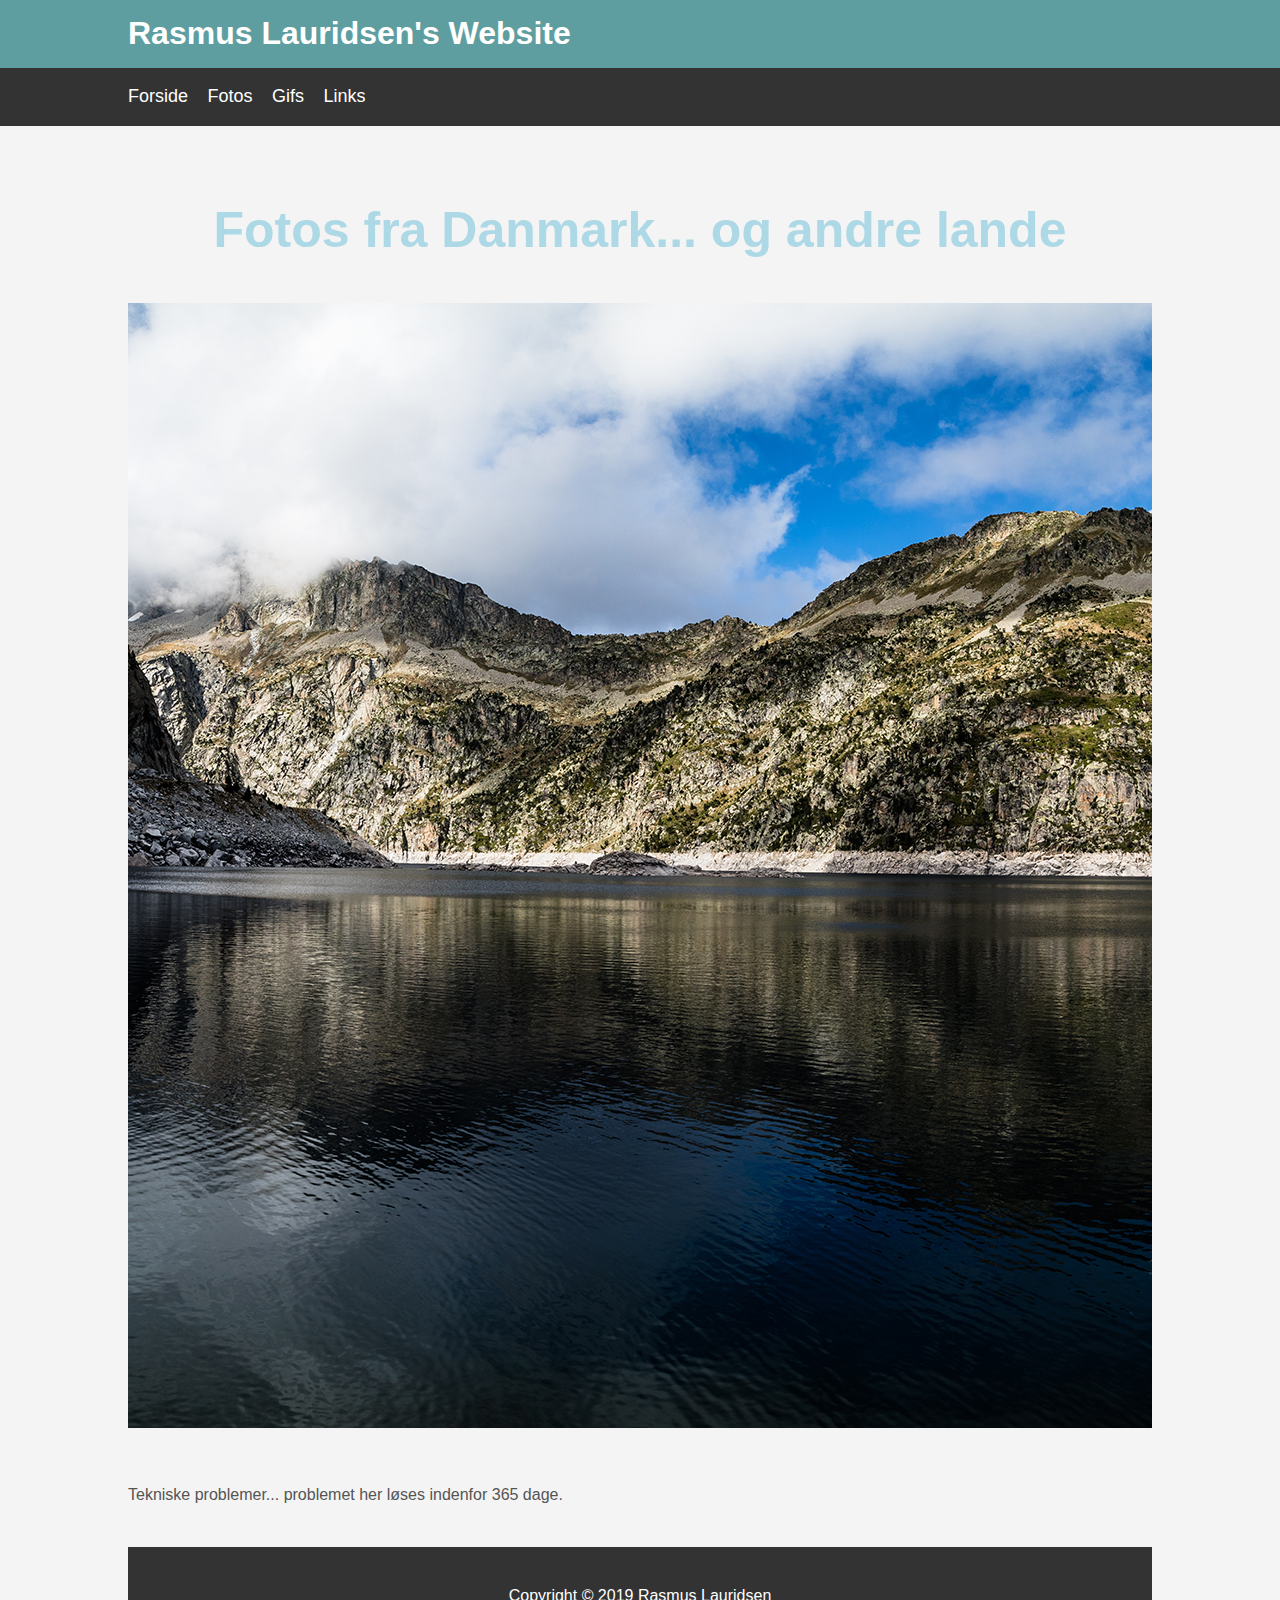
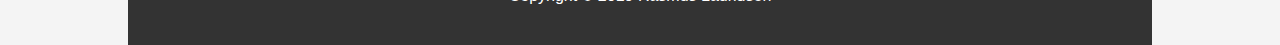
==== fotos.html @ 0e6b669b "Update1" ====
<!DOCTYPE html>
<html lang="da" dir="ltr">
  <head>
    <meta charset="utf-8">
    <DIV STYLE=""> </DIV>
    <title>Rasmus Lauridsen</title>
    <link rel="stylesheet" href="styles.CSS">
  </head>
  <body>
    <header id="main-header">
      <div class="container">
        <h1>Rasmus Lauridsen's Website</h1>
      </div>
    </header>


    <!-- Menu -->
    <nav id="navbar">
      <div class="container">
        <ul>
          <li><a href="index.html">Forside</a></li>
          <li><a href="fotos.html">Fotos</a></li>
          <li><a href="gifsandreas.html">Gifs</a></li>
          <li><a href="links.html">Links</a></li>
        </ul>
      </div>
    </nav>



    <section id="showcase">
      <div class="container">
        <h1>Fotos fra Danmark... og andre lande</h1>
        <img src="Img/fbaggrund.jpg" alt="">
      </div>
    </section>


    <!-- Main Content -->
    <div class="container">
        <p>Tekniske problemer... problemet her løses indenfor 365 dage.</p>

    <footer id="main-footer">
      <p>Copyright &copy; 2019 Rasmus Lauridsen</p>
    </footer>
  </body>
</html>
---- styles.CSS ----
body{
  background-color: #f4f4f4;
  color: #555;
  font-family: Arial, Helvetica, sans-serif;
  font-size: 16px;
  line-height: 1.6em;
  margin: 0;
}

.container{
  width: 80%;
  margin: auto;
  overflow: hidden;
}

#main-header{
  background-color: cadetblue;
  color: #fff
}

#navbar{
  background-color: #333;
  color: #fff;
}

#navbar ul{
  padding: 0;
  list-style: none;
}

#navbar li{
  display: inline;
}

#navbar a{
  color: #fff;
  text-decoration: none;
  font-size: 18px;
  padding-right: 15px;
}

#showcase{
  background-image: url();
  background-position: center right;
  min-height: 300px;
  margin-bottom: 30px;
  text-align: center;
}

#showcase h1{
  color: lightblue;
  font-size: 50px;
  line-height: 1.6em;
  padding-top: 30px;
}

#main{
  float: right;
  width: 70%;
  padding: 0 30px;
  box-sizing: border-box;
}

#sidebar{
  float: left;
  width: 30%;
  background: #333;
  color: #fff;
  padding: 20px;
  box-sizing: border-box;
}

#main-footer{
  background: #333;
  color: #fff;
  text-align: center;
  padding: 20px;
  margin-top: 40px;
}

@media(max-width:600px){
  #main{
    width: 100%;
    float: none;
  }
  #sidebar{
    width: 100%;
    float: none;
  }
}

.LinearGradient {
   background: #40FF00;
   background: -webkit-linear-gradient(left, #40FF00, blue);
   background: -o-linear-gradient(right, #40FF00, blue);
   background: -moz-linear-gradient(right, #40FF00, blue);
   background: linear-gradient(to right, #40FF00, blue);
   float: down;
   color: #fff;
   width: 110%;
   padding: 20px;
   box-sizing: border-box;
}

#navbar{
  background-image: url(https://www.kristeligt-dagblad.dk/sites/default/files/styles/main-wide-944/public/2018/03/1520439762.jpg);
}

#navbar ul{
  padding: 0;
  list-style: none;
  align: center;
  vertical-align: center;
}
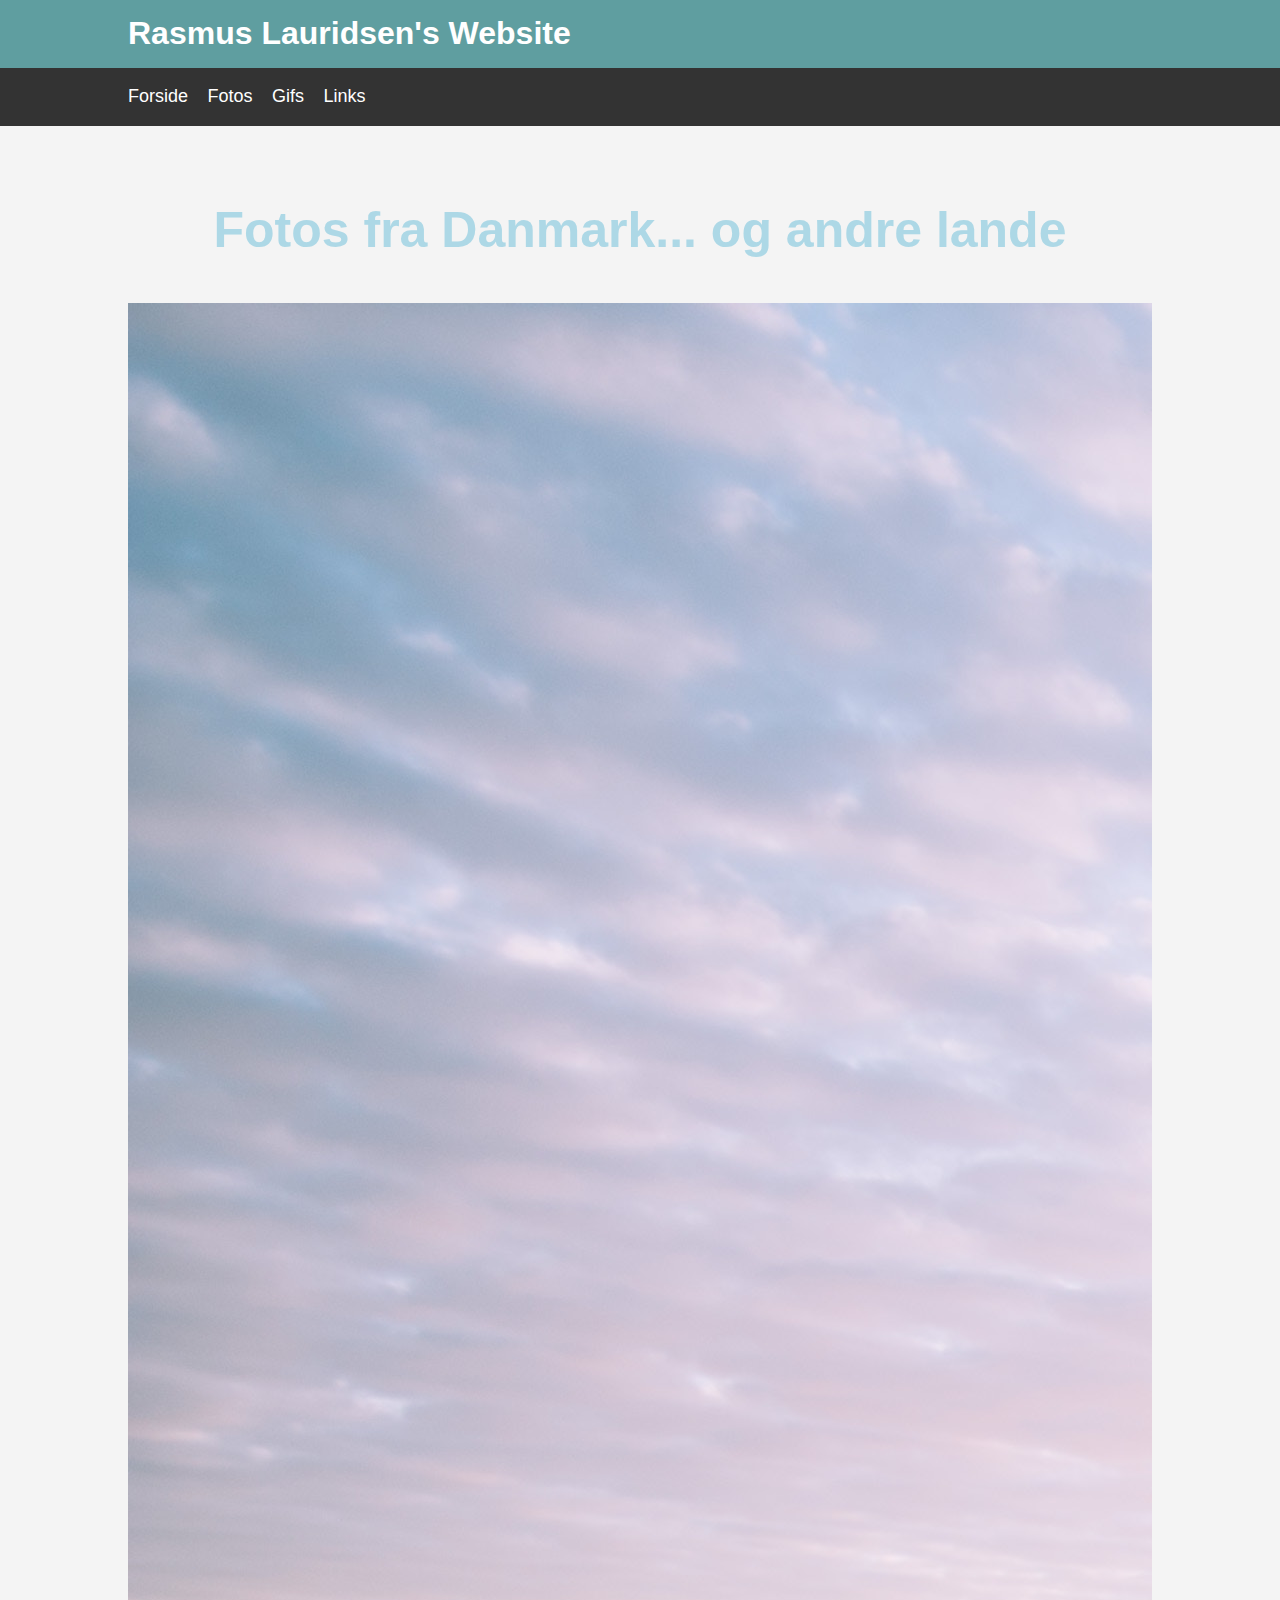
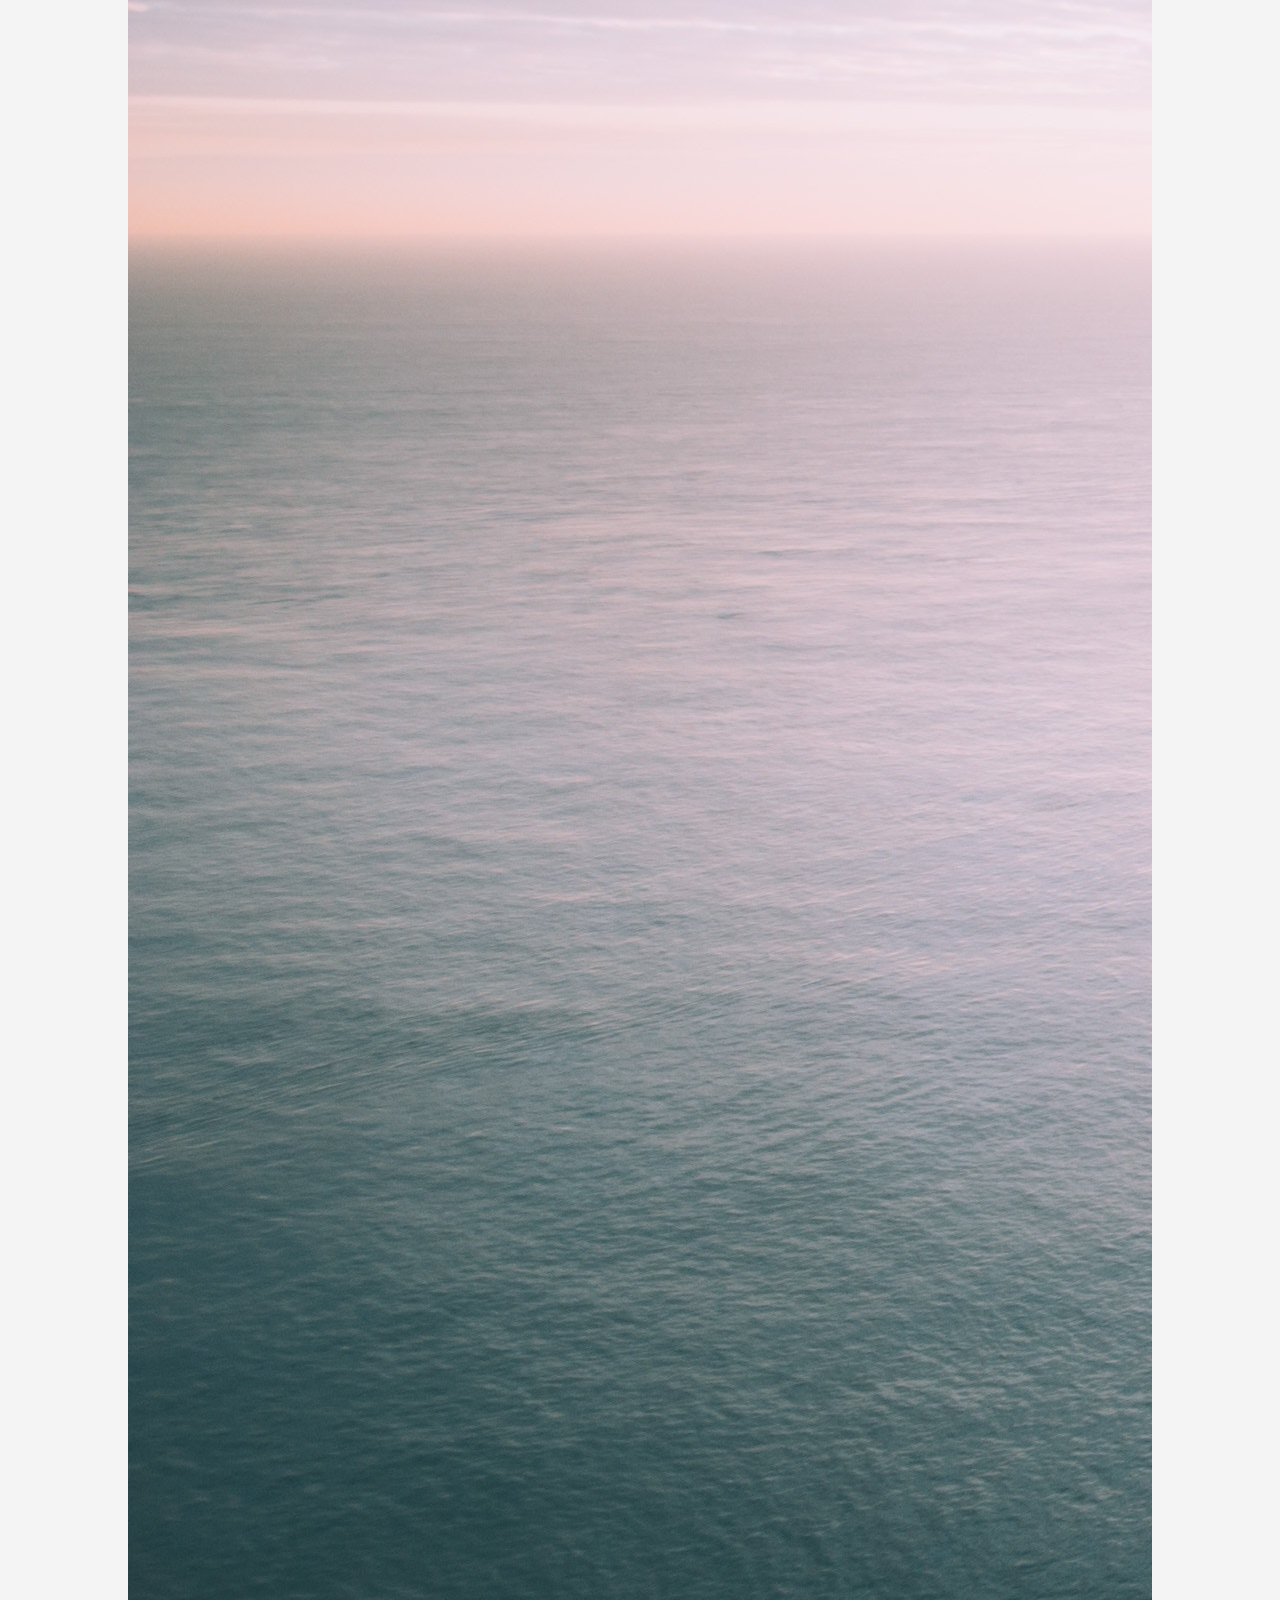
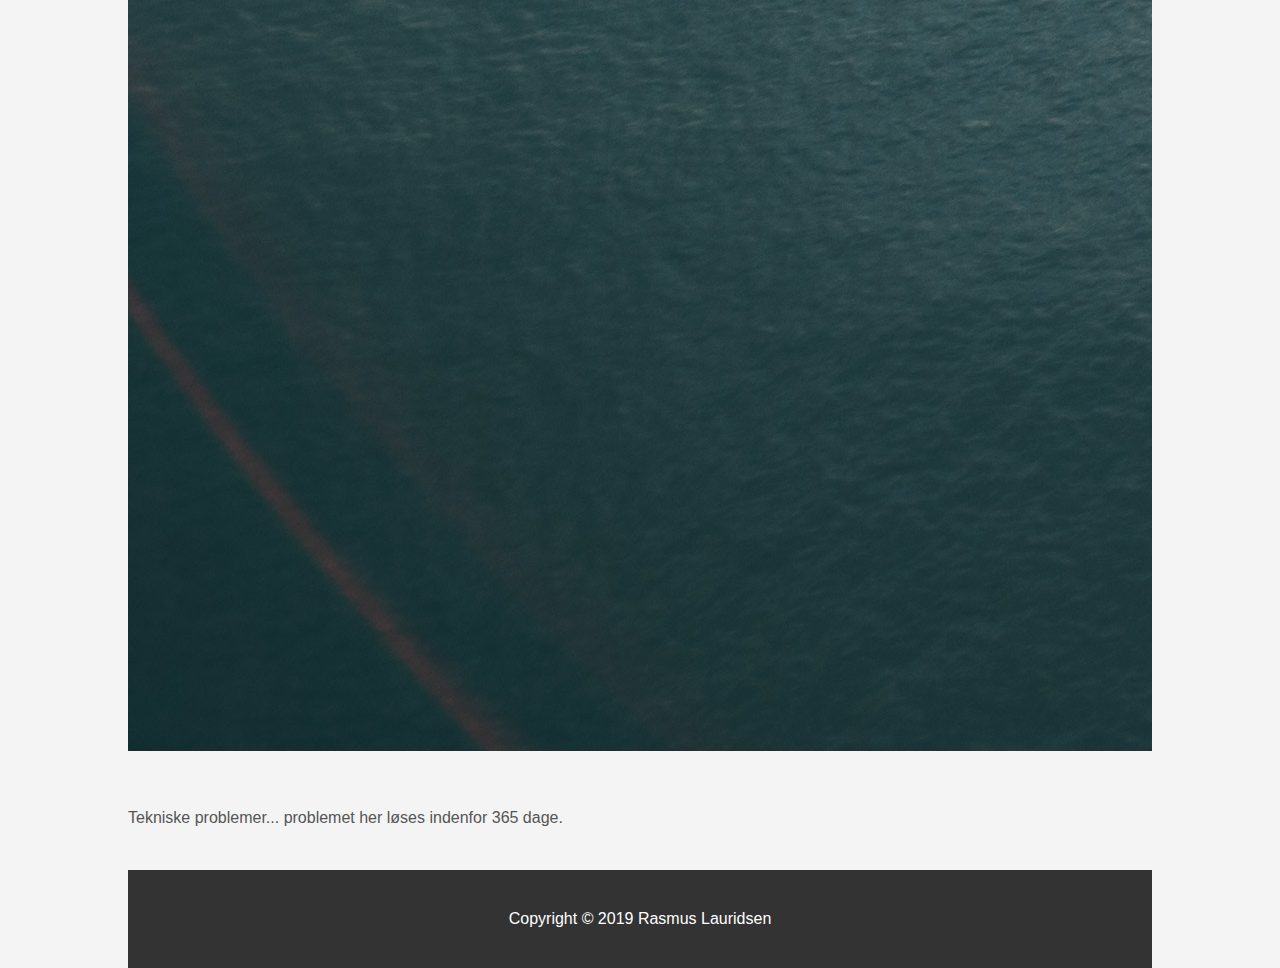
==== commit 14850c2f: "Update6" ====
--- a/fotos.html
+++ b/fotos.html
@@ -31,7 +31,7 @@
     <section id="showcase">
       <div class="container">
         <h1>Fotos fra Danmark... og andre lande</h1>
-        <img src="Img/fbaggrund.jpg" alt="">
+        <img src="Img/navbaggrund.jpg" alt="">
       </div>
     </section>
 
--- a/styles.CSS
+++ b/styles.CSS
@@ -103,7 +103,7 @@
 }
 
 #navbar{
-  background-image: url(https://www.kristeligt-dagblad.dk/sites/default/files/styles/main-wide-944/public/2018/03/1520439762.jpg);
+  background-image: url(https://images.unsplash.com/photo-1476673160081-cf065607f449?ixlib=rb-1.2.1&ixid=eyJhcHBfaWQiOjEyMDd9&auto=format&fit=crop&w=1052&q=80);
 }
 
 #navbar ul{
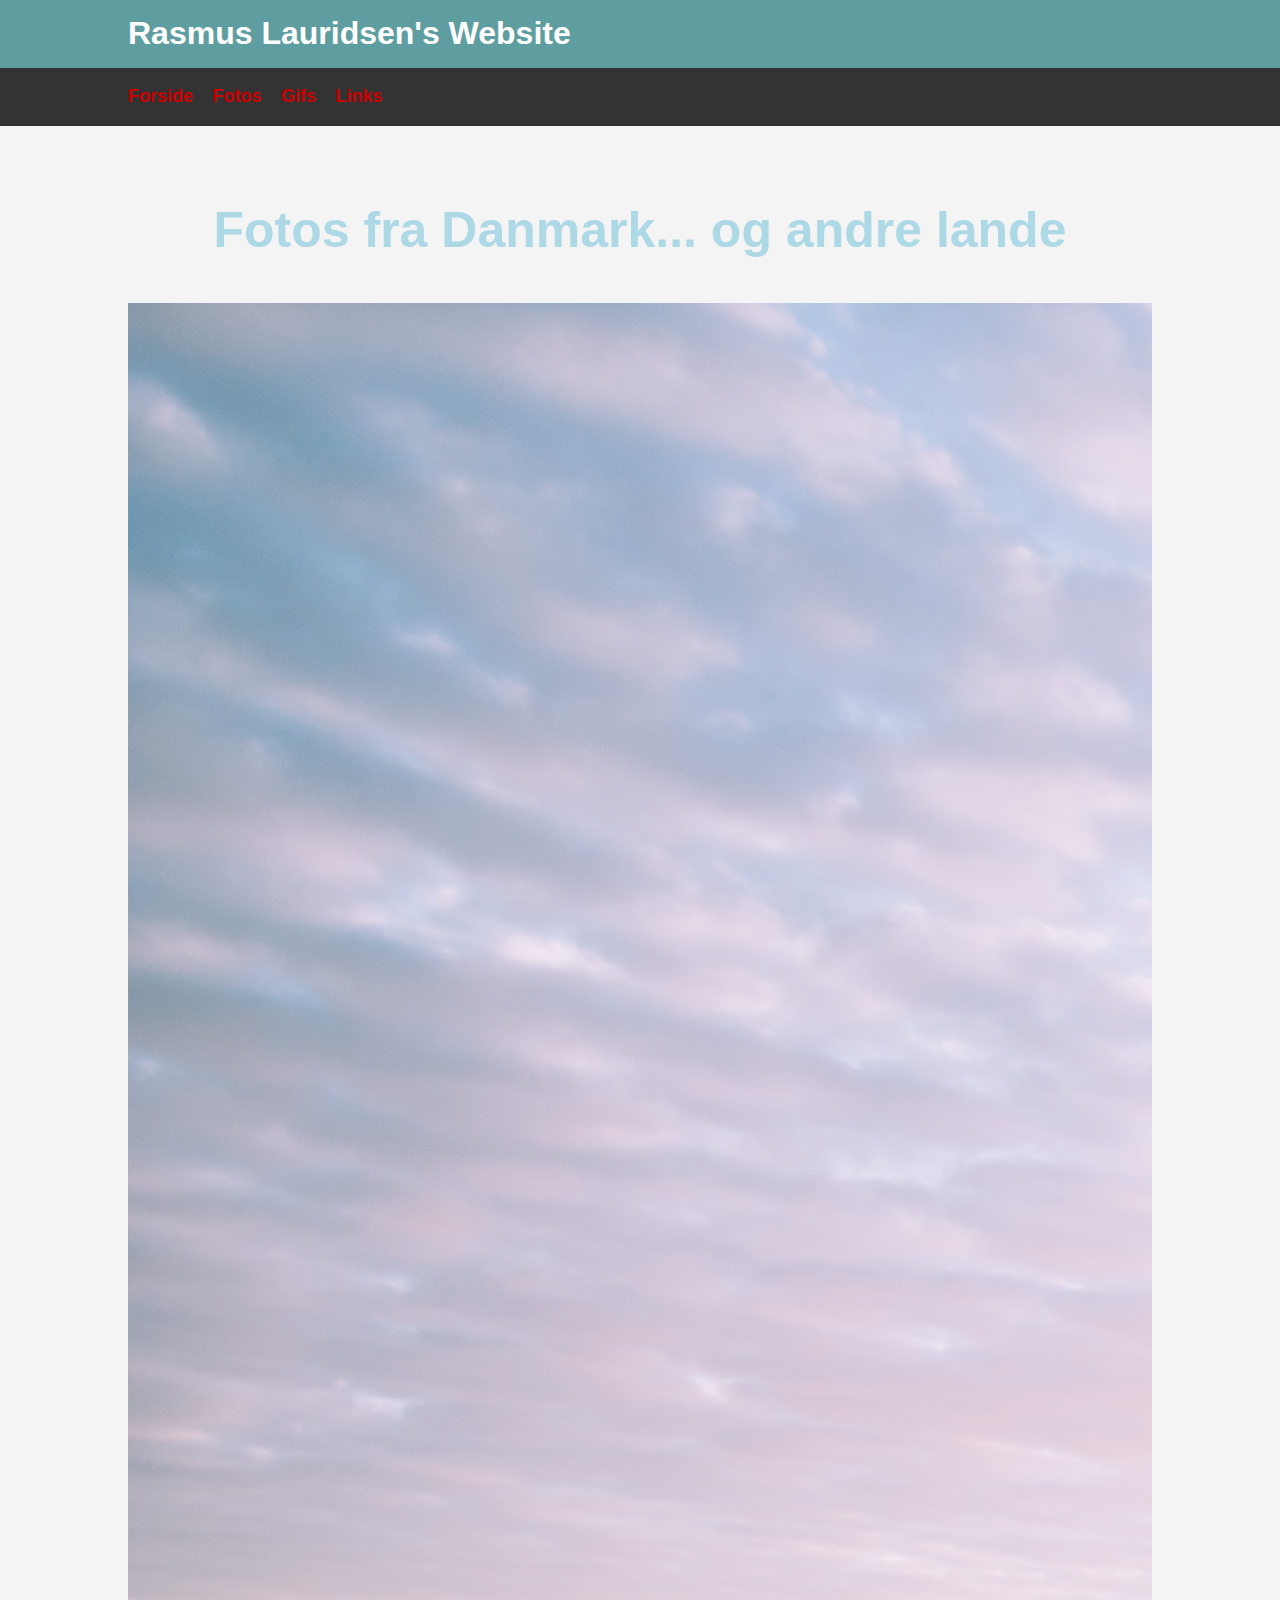
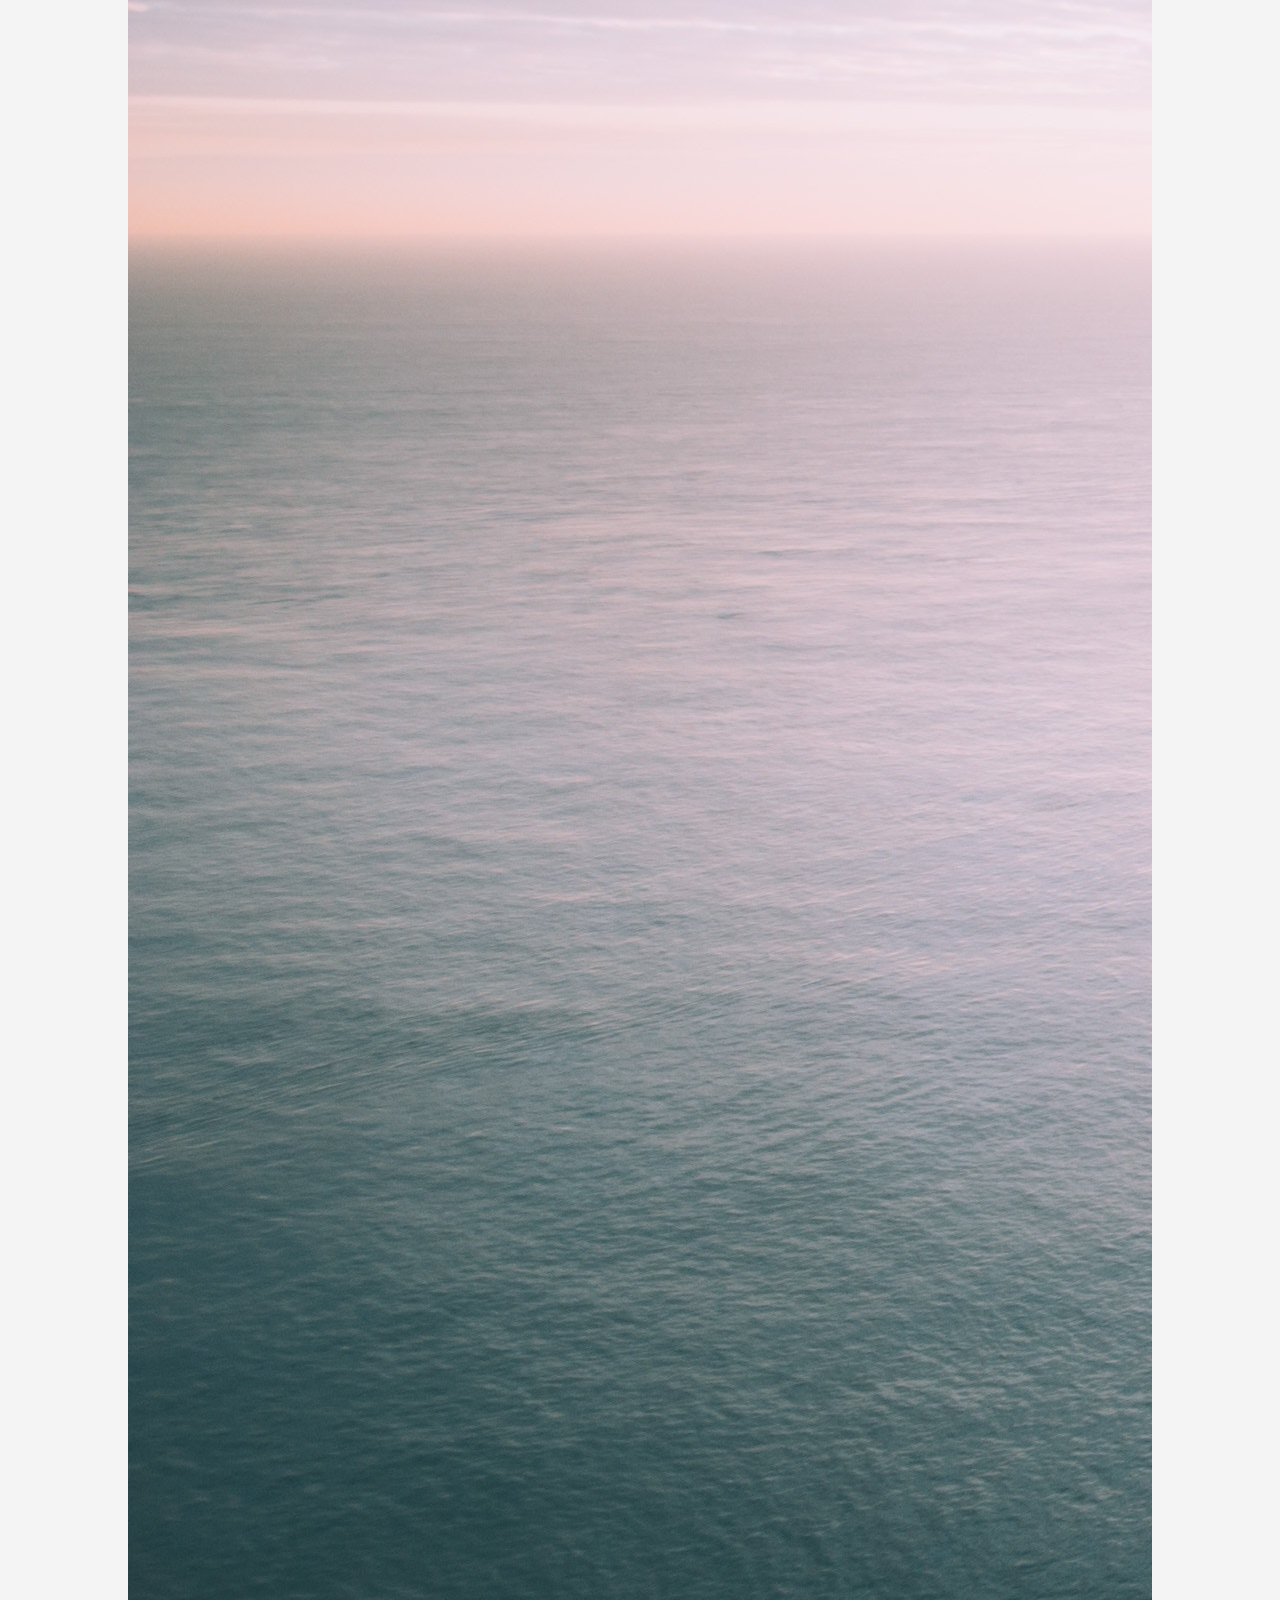
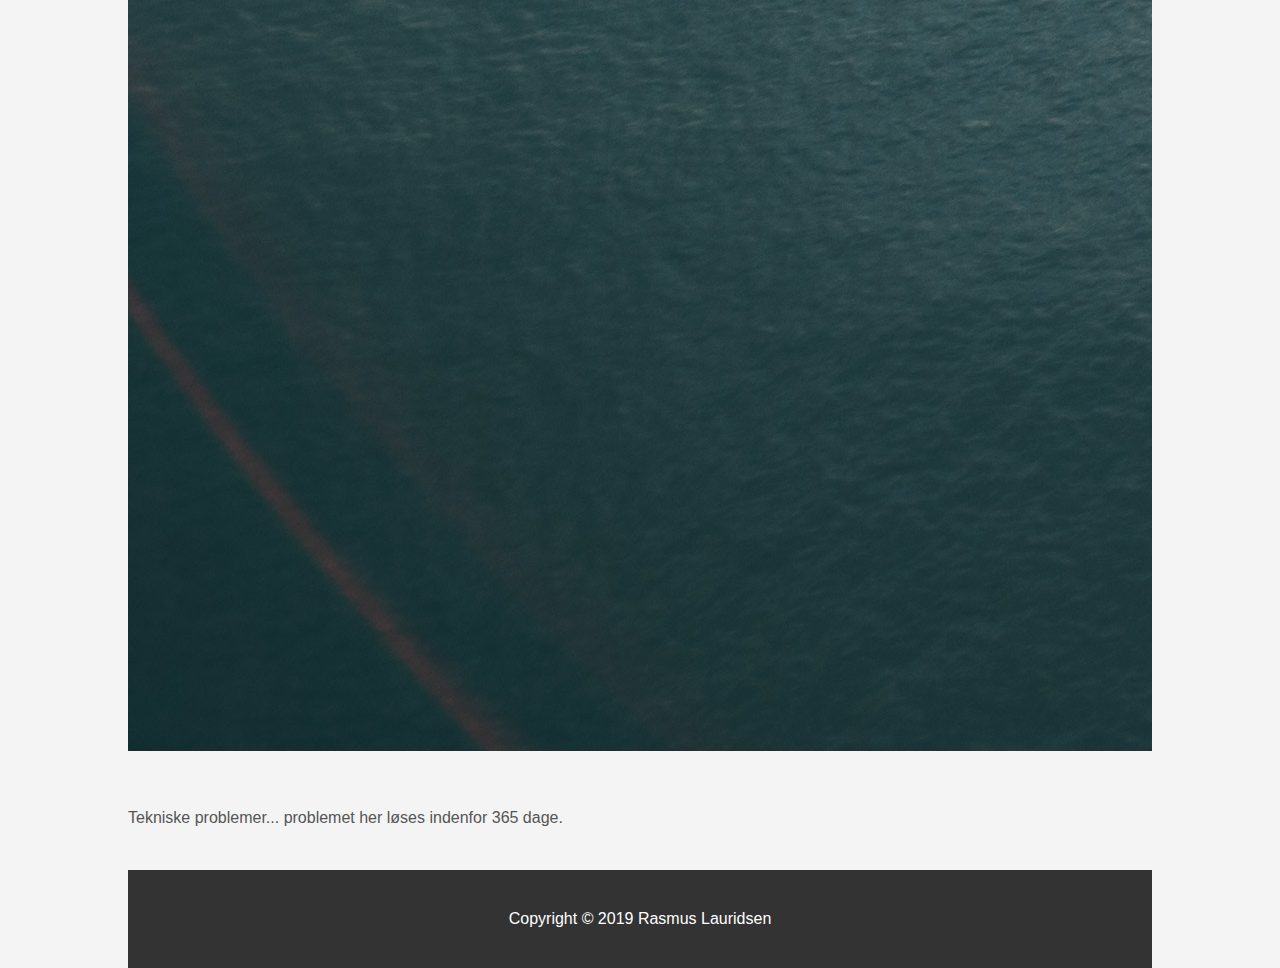
==== commit f7068dbc: "Update8" ====
--- a/fotos.html
+++ b/fotos.html
@@ -1,8 +1,8 @@
 <!DOCTYPE html>
 <html lang="da" dir="ltr">
+
   <head>
     <meta charset="utf-8">
-    <DIV STYLE=""> </DIV>
     <title>Rasmus Lauridsen</title>
     <link rel="stylesheet" href="styles.CSS">
   </head>
@@ -18,14 +18,13 @@
     <nav id="navbar">
       <div class="container">
         <ul>
-          <li><a href="index.html">Forside</a></li>
-          <li><a href="fotos.html">Fotos</a></li>
-          <li><a href="gifsandreas.html">Gifs</a></li>
-          <li><a href="links.html">Links</a></li>
+          <li><a href="index.html"><strong>Forside</strong></a></li>
+          <li><a href="fotos.html"><strong>Fotos</strong></a></li>
+          <li><a href="gifsandreas.html"><strong>Gifs</strong></a></li>
+          <li><a href="links.html"><strong>Links</strong></a></li>
         </ul>
       </div>
     </nav>
-
 
 
     <section id="showcase">
--- a/styles.CSS
+++ b/styles.CSS
@@ -20,7 +20,7 @@
 
 #navbar{
   background-color: #333;
-  color: #fff;
+  color: rgb(204, 0, 0);
 }
 
 #navbar ul{
@@ -33,7 +33,7 @@
 }
 
 #navbar a{
-  color: #fff;
+  color: rgb(204, 0, 0);-shadow: 2px 2px 4px #389ebe;
   text-decoration: none;
   font-size: 18px;
   padding-right: 15px;
@@ -103,7 +103,7 @@
 }
 
 #navbar{
-  background-image: url(https://images.unsplash.com/photo-1476673160081-cf065607f449?ixlib=rb-1.2.1&ixid=eyJhcHBfaWQiOjEyMDd9&auto=format&fit=crop&w=1052&q=80);
+  background-image: url(https://images.unsplash.com/photo-1542223577-abfb68c91a80?ixlib=rb-1.2.1&ixid=eyJhcHBfaWQiOjEyMDd9&auto=format&fit=crop&w=1050&q=80);
 }
 
 #navbar ul{
